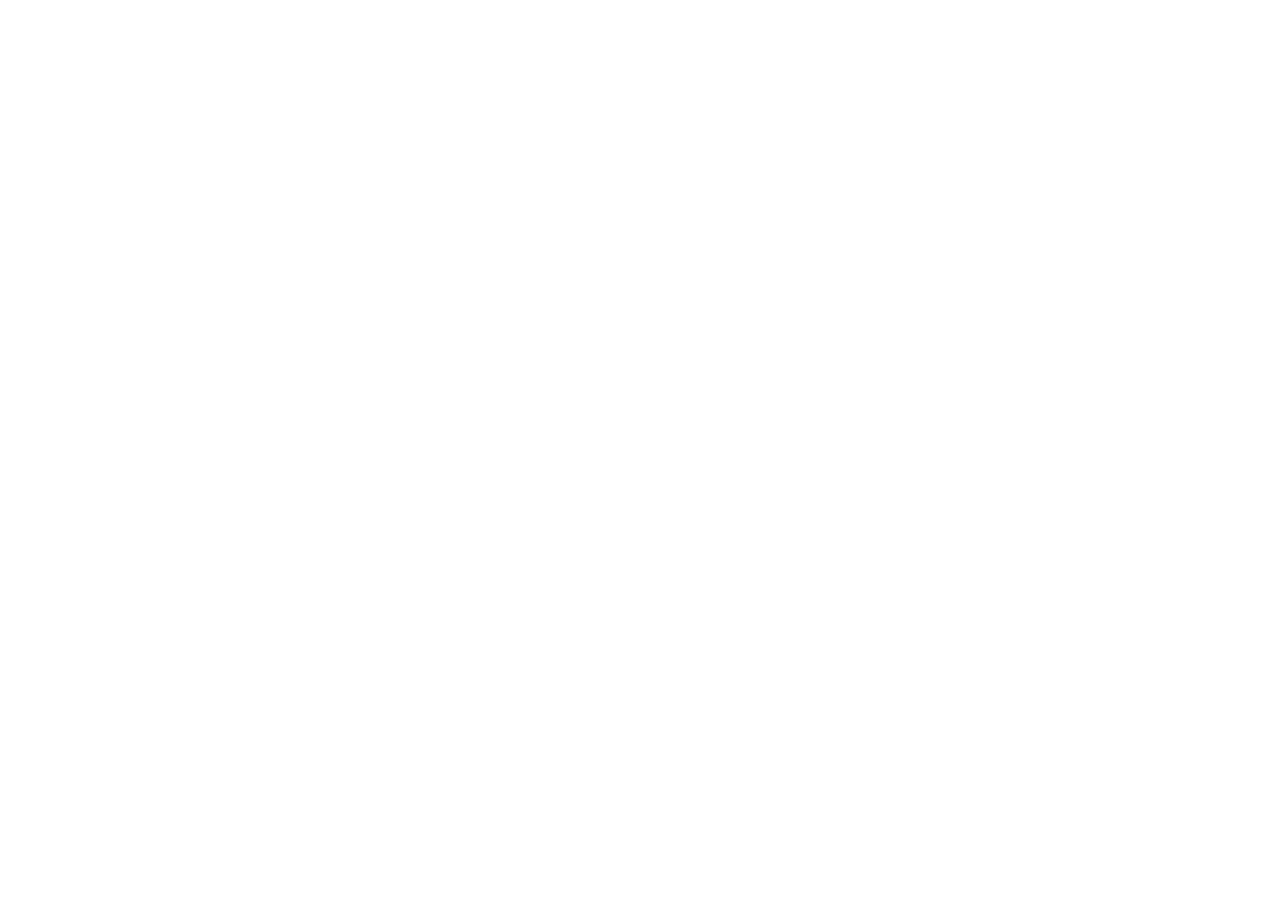
==== index.html @ 039b5801 "start" ====
<html lang="fr">
<head>
    <meta charset="UTF-8">
    <meta name="viewport" content="width=device-width, initial-scale=1.0">
    <meta name="author" lang="fr" content="Mathéo CAPITAINE et Théo DUVIGNEAU">
    <meta name="keywords" content="Nathan UTT Pedro trend web site">
    <title>Nathalie</title>
    <link rel="stylesheet" href="src/css/style.css">
    <script type="text/javascript" src="src/js/autoplay.js"></script>
</head>
<body>
    <video onload="videoLoaded()" onvolumechange="videoLoaded()" onclick="videoLoaded()" class="container" id="video" autoplay muted loop playsinline>
        <source src="assets/video/nathan.mp4" type="video/mp4">
    </video>
    <script type="text/javascript" src="src/js/rotation.js"></script>
</body>
</html>
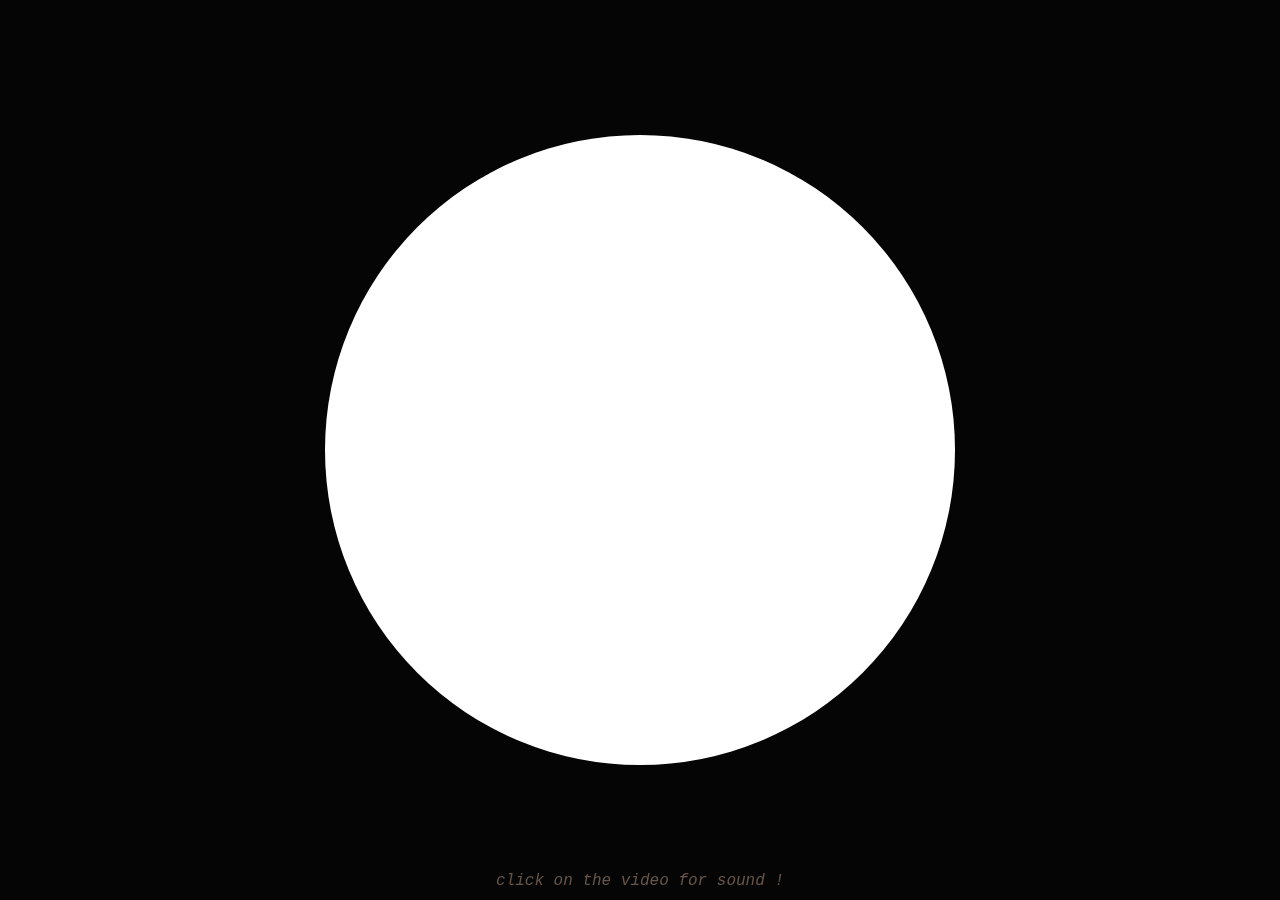
==== commit fd30c9b5: "changing the archi + color of visu" ====
--- a/index.html
+++ b/index.html
@@ -9,9 +9,14 @@
     <script type="text/javascript" src="src/js/autoplay.js"></script>
 </head>
 <body>
+    <div class="box">
+        <div class="visualizer"></div>
+    </div>
     <video onload="videoLoaded()" onvolumechange="videoLoaded()" onclick="videoLoaded()" class="container" id="video" autoplay muted loop playsinline>
         <source src="assets/video/nathan.mp4" type="video/mp4">
     </video>
-    <script type="text/javascript" src="src/js/rotation.js"></script>
+    <p>click on the video for sound !</p>
 </body>
+<script type="text/javascript" src="src/js/rotation.js"></script>
+<script type="text/javascript" src="src/js/visualizer.js"></script>
 </html>--- a/src/css/style.css
+++ b/src/css/style.css
@@ -0,0 +1,69 @@
+@charset "utf-8";
+
+*
+{
+  -webkit-box-sizing: border-box;
+  -moz-box-sizing: border-box;
+  box-sizing: border-box;
+  margin:0px;
+  padding:0px;
+  overflow: hidden;
+}
+
+body {
+    display: flex;
+    align-items: center;
+    justify-content: center;
+    background-color: #050505;
+}
+
+.container {
+    height: min(70vh, 70vw);
+    width: min(70vh, 70vw);
+    background-color: white;
+    border-radius: 100%;
+}
+
+.box {
+    display: flex;
+    justify-content: center;
+    align-items: center;
+    filter: blur(2em);
+    mix-blend-mode: exclusion;
+    position: absolute;
+    top: 0;
+    left: 0;
+    width: 100%;
+    height: 100%;
+}
+
+.visualizer {
+    border-radius: 50%;
+    transition: .5s;
+}
+
+.element {
+    position: absolute;
+    top: calc(50% - min(5vh, 5vw));
+    left: calc(50% - min(5vh, 5vw));
+    width: min(10vh, 10vw);
+    height: min(10vh, 10vw);
+    /* border-radius: min(2vh, 2vw); */
+    display: inline-block;
+    /* border-top: min(8vh, 8vw) solid rgb(226, 198, 178);
+    border-right: min(4vh, 4vw) solid transparent;
+    border-left: min(4vh, 4vw) solid transparent; */
+    background-color: #C8AD7F;
+    border-radius: 50%;
+    transition: 0.5s;
+}
+
+p {
+    color: rgb(102, 85, 72);
+    position: absolute;
+    bottom: 10;
+    left: 50%;
+    transform: translateX(-50%);
+    font-style: italic;
+    font-family: 'Courier New', Courier, monospace;
+}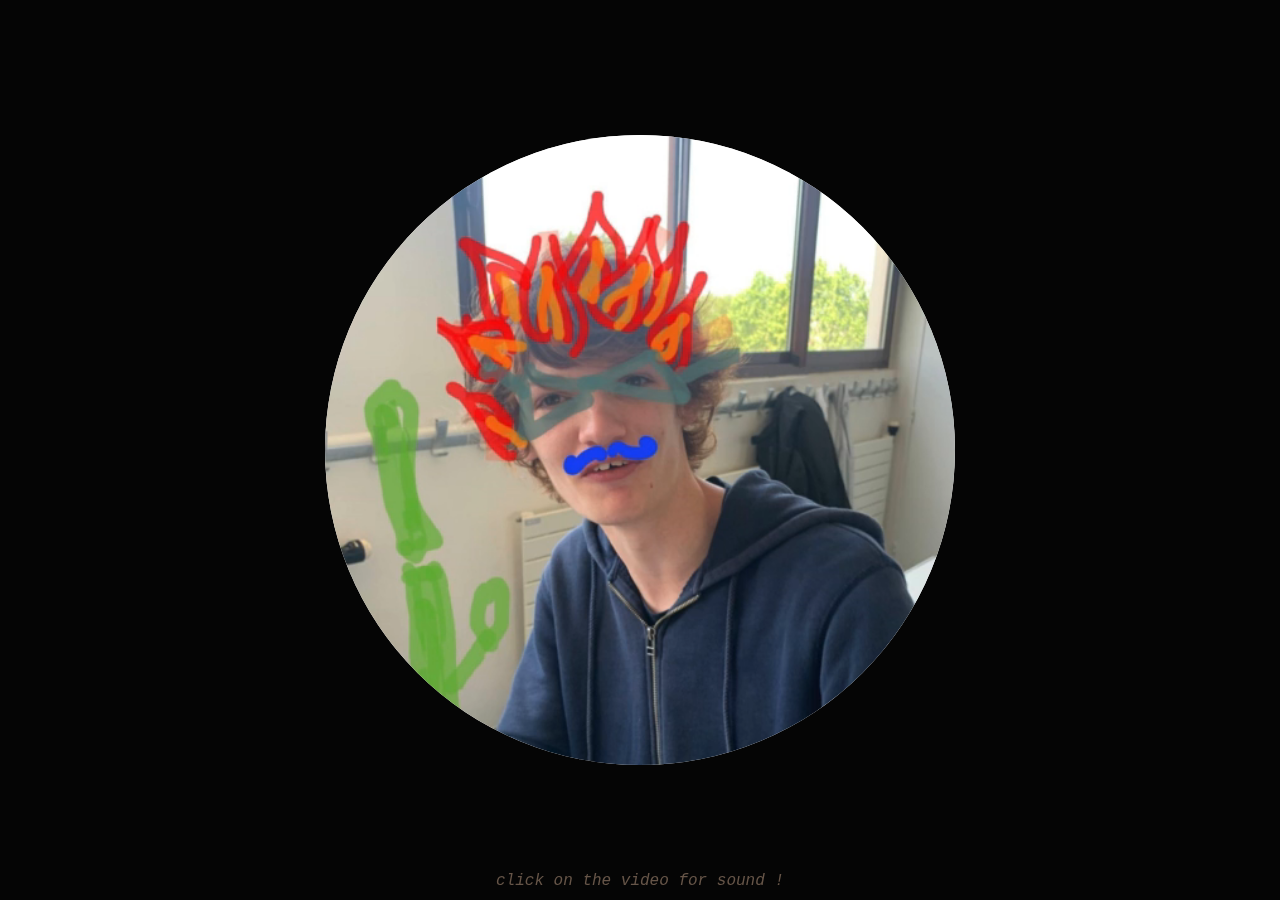
==== commit 34ade347: "v1" ====
--- a/index.html
+++ b/index.html
@@ -13,7 +13,7 @@
         <div class="visualizer"></div>
     </div>
     <video onload="videoLoaded()" onvolumechange="videoLoaded()" onclick="videoLoaded()" class="container" id="video" autoplay muted loop playsinline>
-        <source src="assets/video/nathan.mp4" type="video/mp4">
+        <source src="assets/video/angelin.mp4" type="video/mp4">
     </video>
     <p>click on the video for sound !</p>
 </body>
